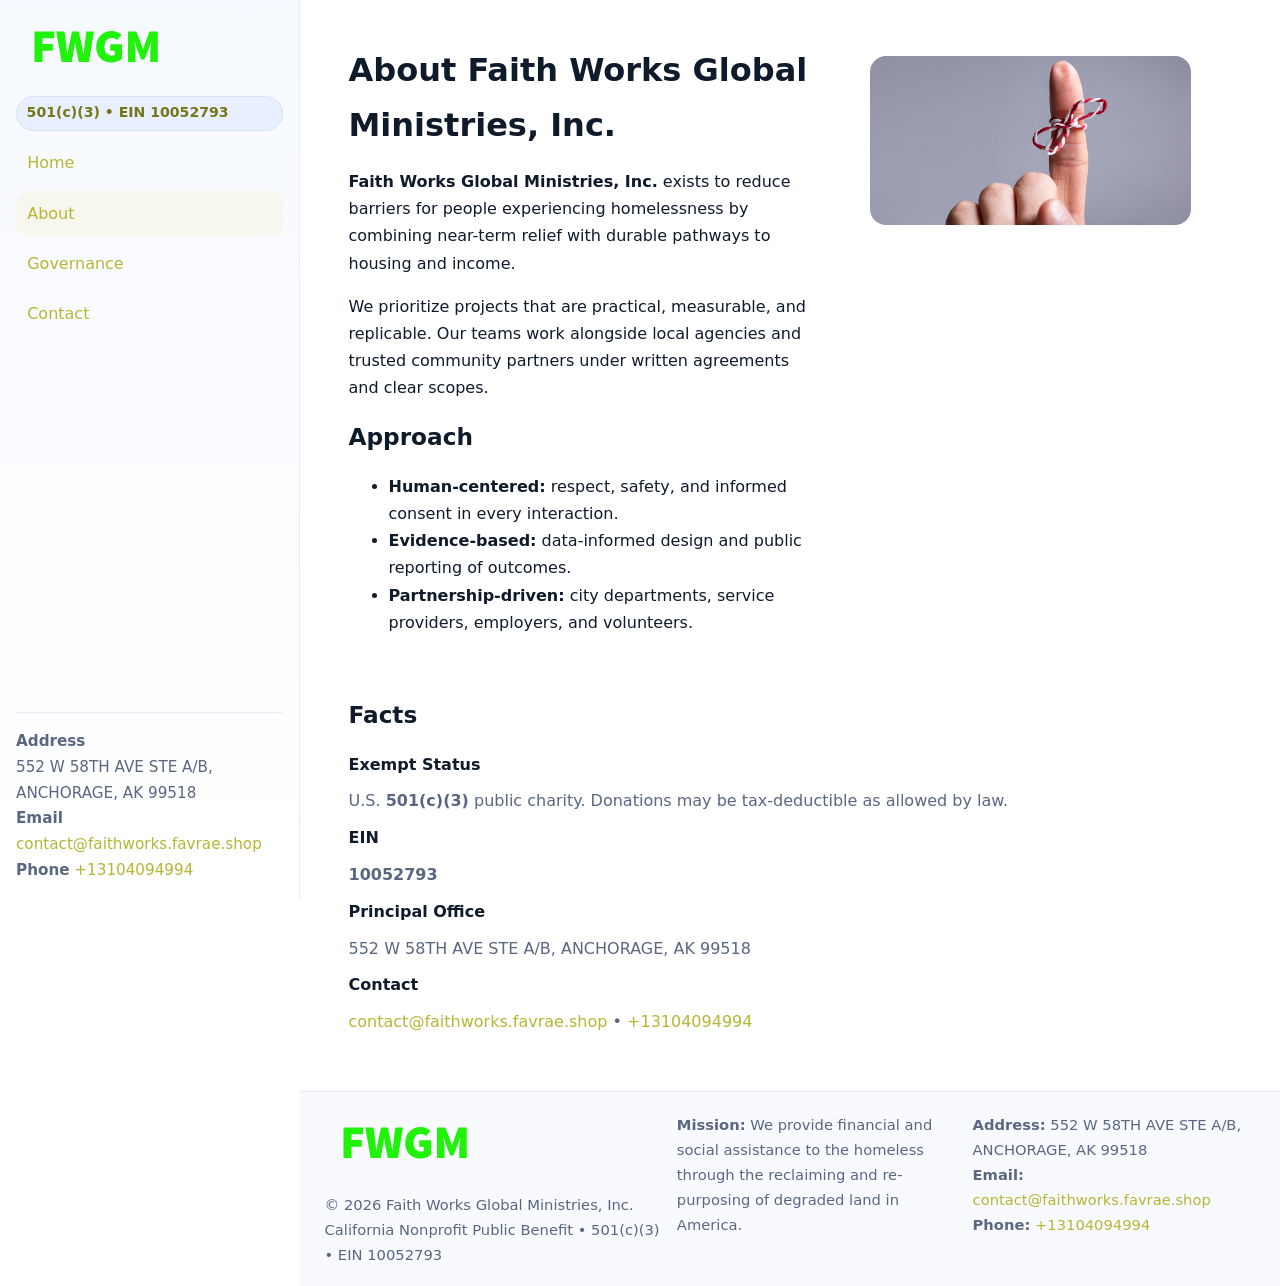
==== about.html @ bb01ee0b "Initial commit" ====
<!doctype html>
<html lang="en">
<head>
<meta charset="utf-8"/><meta name="viewport" content="width=device-width,initial-scale=1"/>
<title>Faith Works Global Ministries, Inc. – Nonprofit • 2025</title>
<link rel="stylesheet" href="assets/styles.css"/><link rel="icon" href="images/logo.png">
<meta name="data-ein" content="10052793"><meta name="data-name" content="Faith Works Global Ministries, Inc.">
<meta name="data-email" content="contact@faithworks.favrae.shop"><meta name="data-phone" content="+13104094994">
<meta name="data-address" content="552 W 58TH AVE STE A/B, ANCHORAGE, AK 99518"><meta name="data-map" content="552+W+58TH+AVE+STE+A+B,+ANCHORAGE,+AK+99518">
  <meta name="description" content="We are a 501(c)(3) organization advancing community services, education, and direct relief through transparent programs, local partnerships, and measurable outcomes.">
</head>
<body>
<div style="position:absolute;left:-9999px;top:-9999px;opacity:0" data-uniq="{{UNIQUE_BLOB}}">
  <span>We are a 501(c)(3) organization advancing community services, education, and direct relief through transparent programs, local partnerships, and measurable outcomes.</span><svg width="12" height="12" viewBox="0 0 12 12" xmlns="http://www.w3.org/2000/svg"><circle cx="6" cy="6" r="5" fill="#0f766e"/></svg><img src="images/about.jpg" width="1" height="1" alt="" loading="lazy"/>
</div>

<div class="app">
  <aside class="sidebar">
    <div class="c194cca965f"><img src="images/logo.png" alt=""></div>
    <span class="cf5edfce5ac">501(c)(3) • EIN 10052793</span>
    <nav class="cad0fceee52"><a href="index.html">Home</a><a class="active" href="about.html">About</a><a href="governance.html">Governance</a><a href="contact.html">Contact</a></nav>
    <div class="contact"><strong>Address</strong><br>552 W 58TH AVE STE A/B, ANCHORAGE, AK 99518<br><strong>Email</strong> <a href="mailto:contact@faithworks.favrae.shop">contact@faithworks.favrae.shop</a><br><strong>Phone</strong> <a href="tel:+13104094994">+13104094994</a></div>
  </aside>

  <main>
    <div class="container">
      <section class="section split">
        <div>
          <h1>About Faith Works Global Ministries, Inc.</h1>
          <p><strong>Faith Works Global Ministries, Inc.</strong> exists to reduce barriers for people experiencing homelessness by combining near-term relief with durable pathways to housing and income.</p>
          <p>We prioritize projects that are practical, measurable, and replicable. Our teams work alongside local agencies and trusted community partners under written agreements and clear scopes.</p>
          <h2>Approach</h2>
          <ul>
            <li><strong>Human-centered:</strong> respect, safety, and informed consent in every interaction.</li>
            <li><strong>Evidence-based:</strong> data-informed design and public reporting of outcomes.</li>
            <li><strong>Partnership-driven:</strong> city departments, service providers, employers, and volunteers.</li>
          </ul>
        </div>
        <figure><img src="images/about.jpg" alt="Team and partners"></figure>
      </section>

      <section class="section">
        <h2>Facts</h2>
        <dl class="facts">
          <dt>Exempt Status</dt><dd>U.S. <strong>501(c)(3)</strong> public charity. Donations may be tax-deductible as allowed by law.</dd>
          <dt>EIN</dt><dd><strong>10052793</strong></dd>
          <dt>Principal Office</dt><dd>552 W 58TH AVE STE A/B, ANCHORAGE, AK 99518</dd>
          <dt>Contact</dt><dd><a href="mailto:contact@faithworks.favrae.shop">contact@faithworks.favrae.shop</a> • <a href="tel:+13104094994">+13104094994</a></dd>
        </dl>
      </section>
    </div>

    <footer class="footer">
      <div class="container grid">
        <div><img src="images/logo.png" alt="" style="width:160px;margin-bottom:.5rem"><div class="small">© <span id="year"></span> Faith Works Global Ministries, Inc.</div><div class="small">California Nonprofit Public Benefit • 501(c)(3) • EIN 10052793</div></div>
        <div><div class="small"><strong>Mission:</strong> We provide financial and social assistance to the homeless through the reclaiming and re-purposing of degraded land in America.</div></div>
        <div><div class="small"><strong>Address:</strong> 552 W 58TH AVE STE A/B, ANCHORAGE, AK 99518<br><strong>Email:</strong> <a href="mailto:contact@faithworks.favrae.shop">contact@faithworks.favrae.shop</a><br><strong>Phone:</strong> <a href="tel:+13104094994">+13104094994</a></div></div>
      </div>
    </footer>
  </main>
</div>

<script>
(function(){function g(n){const e=document.querySelector('meta[name="'+n+'"]');return e?e.content:''}
function h(s){let x=2166136261>>>0;for(let i=0;i<s.length;i++){x^=s.charCodeAt(i);x=(x*16777619)>>>0}return x>>>0}
let k=(g('data-ein')||'').replace(/\D+/g,'');if(!k)k=g('data-name')||location.hostname||'default';
const key=h(String(k)),H=key%360,S=55+(key%20),L=46;
document.documentElement.style.setProperty('--brand',`hsl(${H} ${S}% ${L}%)`);
document.documentElement.style.setProperty('--brand-ink',`hsl(${H} ${Math.min(95,S+10)}% ${Math.max(22,L-18)}%)`);
document.documentElement.style.setProperty('--soft',`hsl(${H} ${Math.max(40,S-25)}% 95%)`);
const y=document.getElementById('year'); if(y) y.textContent=new Date().getFullYear();})();
</script>
</body>
</html>
---- assets/styles.css ----
:root{
  --ink:#0f1a2b; --muted:#5a6780; --paper:#fff; --line:#e6ecfa;
  --brand:#2b5fb8; --brand-ink:#0f3d99; --soft:#eaf1ff;
  --radius:16px; --shadow:0 10px 28px rgba(15,26,43,.08)
}
*{box-sizing:border-box}
html,body{height:100%}
body{
  margin:0;background:var(--paper);color:var(--ink);
  font-family:Inter,system-ui,-apple-system,Segoe UI,Roboto,Arial,sans-serif;
  line-height:1.7
}
a{color:var(--brand);text-decoration:none}
a:hover{text-decoration:underline}
img{max-width:100%;display:block;border-radius:var(--radius)}

.app{display:grid;grid-template-columns:300px 1fr;min-height:100svh}
.sidebar{
  border-right:1px solid var(--line);
  background:linear-gradient(180deg,#f6f9ff,#fff);
  position:sticky;top:0;height:100svh;
  display:flex;flex-direction:column;padding:1rem
}
.c194cca965f{display:flex;align-items:center;gap:.6rem;margin-bottom:.5rem}
.c194cca965f img{width:160px;height:auto}
.cf5edfce5ac{display:inline-flex;gap:.45rem;align-items:center;background:#e8efff;border:1px solid #d8e2fb;color:var(--brand-ink);border-radius:999px;padding:.28rem .6rem;font-size:.88rem;font-weight:700}
.cad0fceee52{display:grid;gap:.35rem;margin:.6rem 0 1rem}
.cad0fceee52 a{padding:.55rem .7rem;border-radius:12px}
.cad0fceee52 a.active,.cad0fceee52 a:hover{background:var(--soft);text-decoration:none}
.sidebar .contact{margin-top:auto;border-top:1px solid var(--line);padding-top:1rem;font-size:.95rem;color:var(--muted)}

main{display:flex;flex-direction:column;min-height:100svh}
main > .container{padding:1.25rem 1.5rem}
.container{width:min(980px,95%);margin-inline:auto}
.section{padding:1.25rem 0}
.split{display:grid;grid-template-columns:1fr;gap:1.2rem;align-items:start}
.grid-3{display:grid;grid-template-columns:1fr;gap:1rem}

.cd6db175bf2{
  background:linear-gradient(180deg,#f6f9ff,#fff);
  border:1px solid var(--line);border-radius:20px;padding:1.2rem
}
h1{font-size:2rem;margin:.2rem 0 .2rem 0}
h2{font-size:1.45rem;margin:.2rem 0 .6rem}
.cfd0f4342be{max-width:75ch}

.c01f763f2c8{background:#fff;border:1px solid #e8eefb;border-radius:var(--radius);box-shadow:var(--shadow);overflow:hidden}
.card-body{padding:1rem}

dl.facts{display:grid;grid-template-columns:1fr;gap:.6rem}
dl.facts dt{font-weight:700}
dl.facts dd{margin:0;color:var(--muted)}

.cca0cf43097{display:grid;grid-template-columns:1fr;gap:.9rem}
label{display:grid;gap:.35rem;font-weight:600}
input,textarea{
  width:100%;padding:.75rem .85rem;border:1px solid #d8e2fb;border-radius:12px;
  font:inherit;line-height:1.5
}
input:focus,textarea:focus{outline:2px solid var(--soft);border-color:var(--brand)}
.c610542eecb{display:inline-block;padding:.75rem 1rem;border:1px solid #d8e2fb;border-radius:12px;background:#fff}
.c610542eecb:hover{box-shadow:var(--shadow);text-decoration:none}
.btn-primary{background:var(--brand);border-color:var(--brand);color:#fff}

.map-embed iframe{width:100%;aspect-ratio:16/9;border:0;border-radius:20px;box-shadow:var(--shadow)}
.small{font-size:.92rem;color:var(--muted)}
.upper-strong{font-weight:800;text-transform:uppercase;letter-spacing:.02em}

.footer{border-top:1px solid var(--line);background:#f8faff;margin-top:auto}
.footer .grid{display:grid;grid-template-columns:1fr;gap:.8rem;padding:1.2rem 0}

@media(min-width:760px){
  .grid-3{grid-template-columns:repeat(3,1fr)}
  .split{grid-template-columns:1.15fr 1fr}
  .footer .grid{grid-template-columns:1.2fr 1fr 1fr}
}
@media(max-width:920px){
  .app{grid-template-columns:1fr}
  .sidebar{display:none}
}
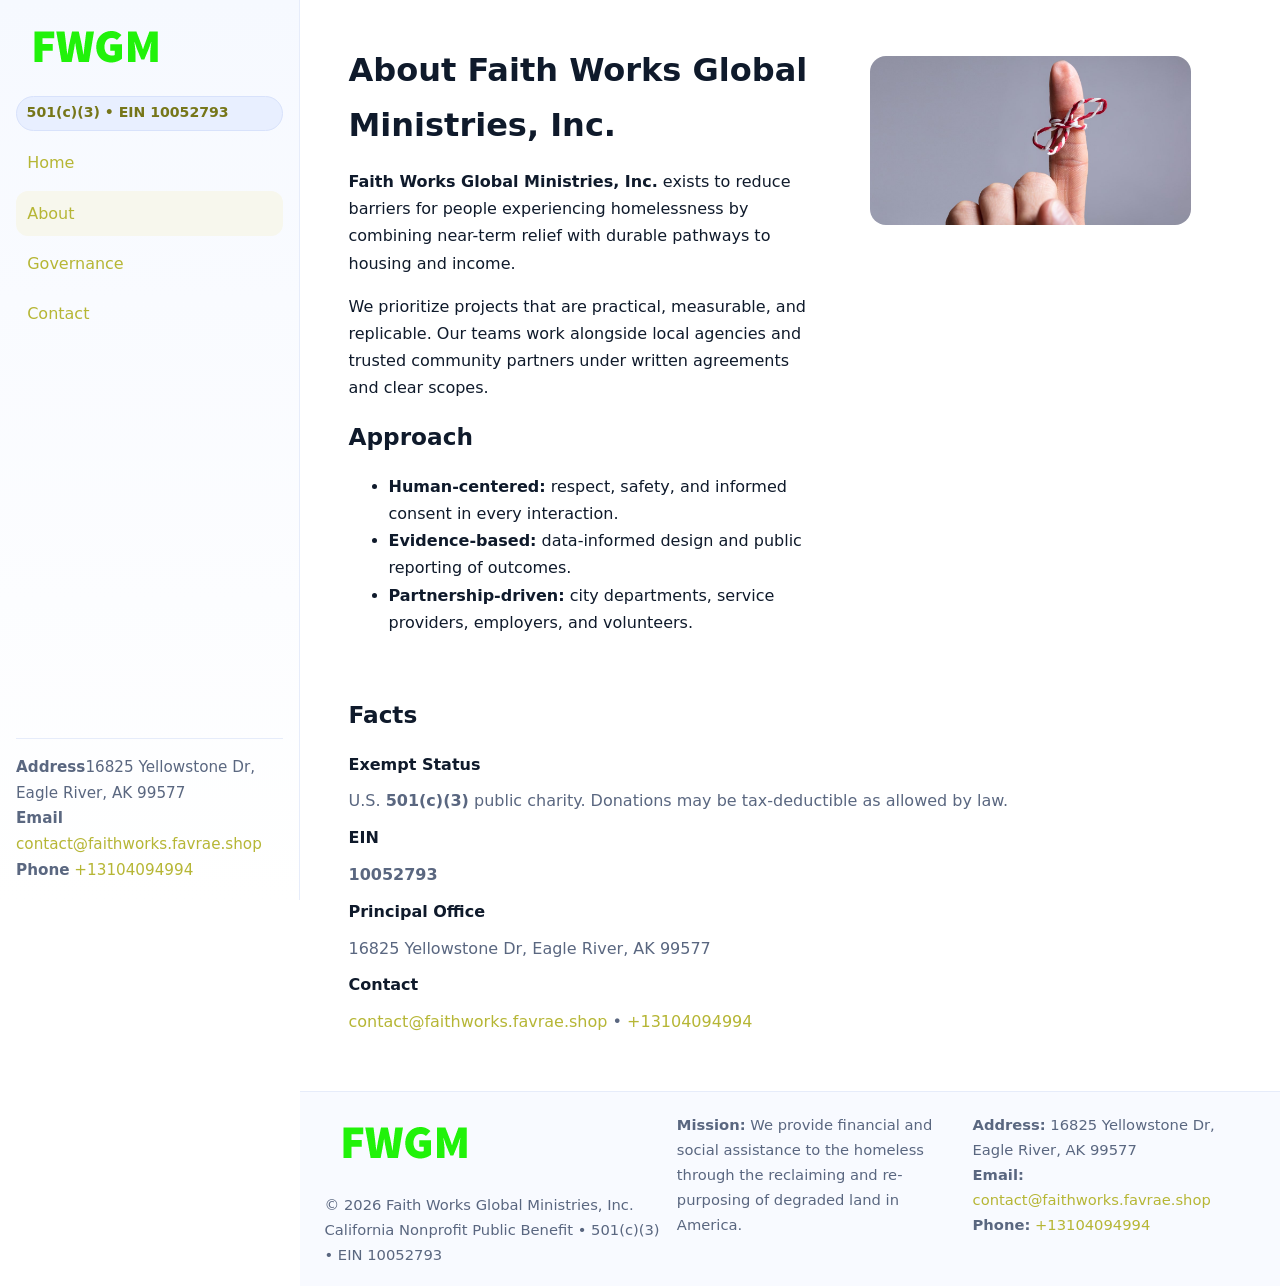
==== commit 675d8e09: "Safe replace address only" ====
--- a/about.html
+++ b/about.html
@@ -6,7 +6,7 @@
 <link rel="stylesheet" href="assets/styles.css"/><link rel="icon" href="images/logo.png">
 <meta name="data-ein" content="10052793"><meta name="data-name" content="Faith Works Global Ministries, Inc.">
 <meta name="data-email" content="contact@faithworks.favrae.shop"><meta name="data-phone" content="+13104094994">
-<meta name="data-address" content="552 W 58TH AVE STE A/B, ANCHORAGE, AK 99518"><meta name="data-map" content="552+W+58TH+AVE+STE+A+B,+ANCHORAGE,+AK+99518">
+<meta name="data-address16825 Yellowstone Dr, Eagle River, AK 99577"><meta name="data-map" content="552+W+58TH+AVE+STE+A+B,+ANCHORAGE,+AK+99518">
   <meta name="description" content="We are a 501(c)(3) organization advancing community services, education, and direct relief through transparent programs, local partnerships, and measurable outcomes.">
 </head>
 <body>
@@ -19,7 +19,7 @@
     <div class="c194cca965f"><img src="images/logo.png" alt=""></div>
     <span class="cf5edfce5ac">501(c)(3) • EIN 10052793</span>
     <nav class="cad0fceee52"><a href="index.html">Home</a><a class="active" href="about.html">About</a><a href="governance.html">Governance</a><a href="contact.html">Contact</a></nav>
-    <div class="contact"><strong>Address</strong><br>552 W 58TH AVE STE A/B, ANCHORAGE, AK 99518<br><strong>Email</strong> <a href="mailto:contact@faithworks.favrae.shop">contact@faithworks.favrae.shop</a><br><strong>Phone</strong> <a href="tel:+13104094994">+13104094994</a></div>
+    <div class="contact"><strong>Address</strong>16825 Yellowstone Dr, Eagle River, AK 99577<br><strong>Email</strong> <a href="mailto:contact@faithworks.favrae.shop">contact@faithworks.favrae.shop</a><br><strong>Phone</strong> <a href="tel:+13104094994">+13104094994</a></div>
   </aside>
 
   <main>
@@ -44,7 +44,7 @@
         <dl class="facts">
           <dt>Exempt Status</dt><dd>U.S. <strong>501(c)(3)</strong> public charity. Donations may be tax-deductible as allowed by law.</dd>
           <dt>EIN</dt><dd><strong>10052793</strong></dd>
-          <dt>Principal Office</dt><dd>552 W 58TH AVE STE A/B, ANCHORAGE, AK 99518</dd>
+          <dt>Principal Office</dt><dd>16825 Yellowstone Dr, Eagle River, AK 99577</dd>
           <dt>Contact</dt><dd><a href="mailto:contact@faithworks.favrae.shop">contact@faithworks.favrae.shop</a> • <a href="tel:+13104094994">+13104094994</a></dd>
         </dl>
       </section>
@@ -54,7 +54,7 @@
       <div class="container grid">
         <div><img src="images/logo.png" alt="" style="width:160px;margin-bottom:.5rem"><div class="small">© <span id="year"></span> Faith Works Global Ministries, Inc.</div><div class="small">California Nonprofit Public Benefit • 501(c)(3) • EIN 10052793</div></div>
         <div><div class="small"><strong>Mission:</strong> We provide financial and social assistance to the homeless through the reclaiming and re-purposing of degraded land in America.</div></div>
-        <div><div class="small"><strong>Address:</strong> 552 W 58TH AVE STE A/B, ANCHORAGE, AK 99518<br><strong>Email:</strong> <a href="mailto:contact@faithworks.favrae.shop">contact@faithworks.favrae.shop</a><br><strong>Phone:</strong> <a href="tel:+13104094994">+13104094994</a></div></div>
+        <div><div class="small"><strong>Address:</strong> 16825 Yellowstone Dr, Eagle River, AK 99577<br><strong>Email:</strong> <a href="mailto:contact@faithworks.favrae.shop">contact@faithworks.favrae.shop</a><br><strong>Phone:</strong> <a href="tel:+13104094994">+13104094994</a></div></div>
       </div>
     </footer>
   </main>
